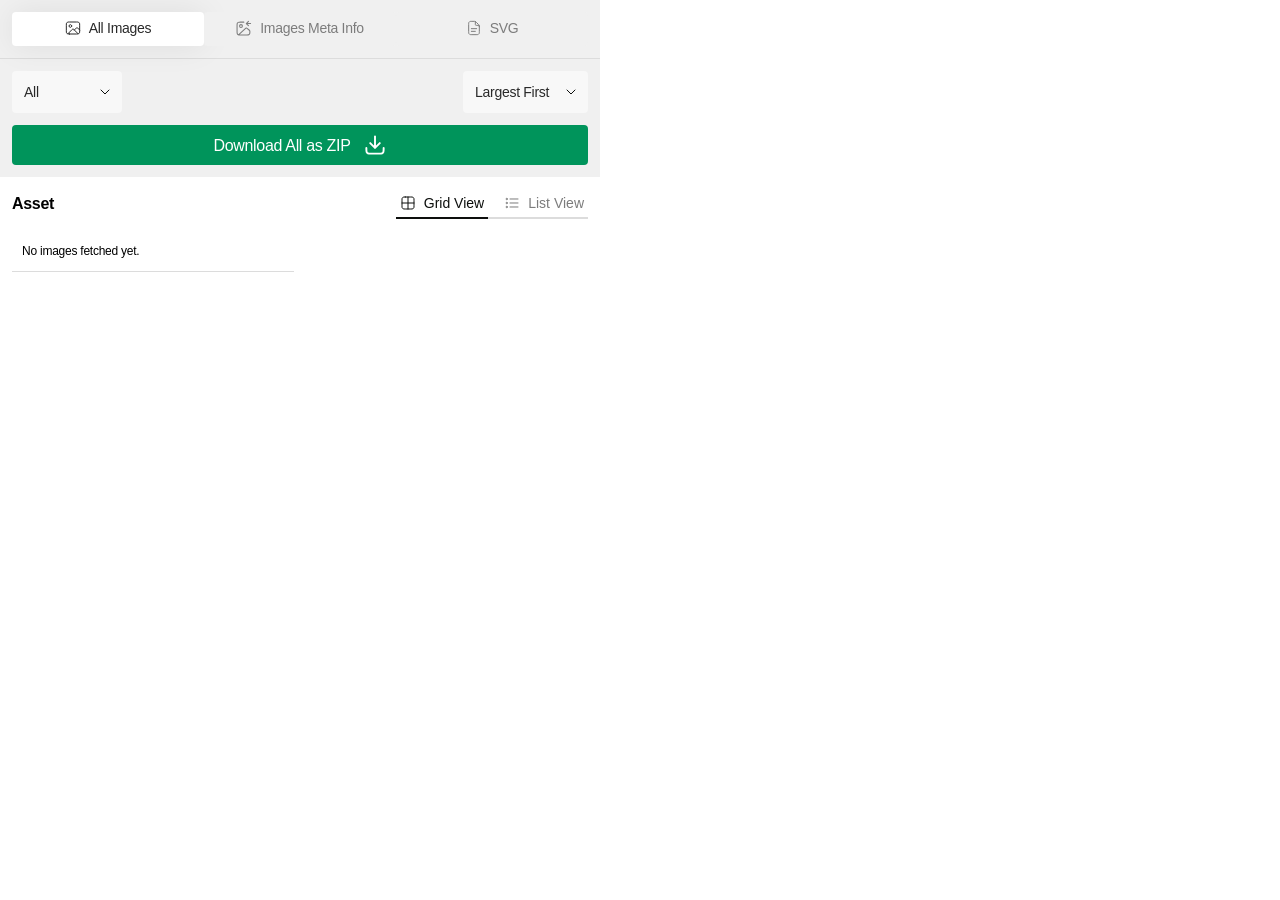
==== index.html @ 59015da3 "update design to figma" ====
<!DOCTYPE html>
<html lang="en">

<head>
    <title>Assets Manager</title>
    <link rel="stylesheet" href="./styles.css">
    <script src="./dist/jszip.js"></script>
    <script src="./dist/jszip.min.js"></script>
    <script src="./dist/dropdown.js"></script>
</head>

<body>
<div class="btn-container">
    <!-- Tab buttons -->
    <div class="tabs">
        <button id="tab-overview-btn" class="tab-btn active">
            <svg width="16" height="14" viewBox="0 0 16 14" fill="none" xmlns="http://www.w3.org/2000/svg">
                <path
                        d="M2.84798 12.8186L7.24567 8.42091C7.50968 8.1569 7.64169 8.0249 7.79391 7.97544C7.9278 7.93193 8.07203 7.93193 8.20593 7.97544C8.35815 8.0249 8.49016 8.15691 8.75417 8.42091L13.1225 12.7893M9.33325 9L11.2457 7.08758C11.5097 6.82357 11.6417 6.69156 11.7939 6.6421C11.9278 6.5986 12.072 6.5986 12.2059 6.6421C12.3581 6.69156 12.4902 6.82357 12.7542 7.08758L14.6666 9M6.66659 5C6.66659 5.73638 6.06963 6.33333 5.33325 6.33333C4.59687 6.33333 3.99992 5.73638 3.99992 5C3.99992 4.26362 4.59687 3.66667 5.33325 3.66667C6.06963 3.66667 6.66659 4.26362 6.66659 5ZM4.53325 13H11.4666C12.5867 13 13.1467 13 13.5746 12.782C13.9509 12.5903 14.2569 12.2843 14.4486 11.908C14.6666 11.4802 14.6666 10.9201 14.6666 9.8V4.2C14.6666 3.0799 14.6666 2.51984 14.4486 2.09202C14.2569 1.71569 13.9509 1.40973 13.5746 1.21799C13.1467 1 12.5867 1 11.4666 1H4.53325C3.41315 1 2.85309 1 2.42527 1.21799C2.04895 1.40973 1.74299 1.71569 1.55124 2.09202C1.33325 2.51984 1.33325 3.0799 1.33325 4.2V9.8C1.33325 10.9201 1.33325 11.4802 1.55124 11.908C1.74299 12.2843 2.04895 12.5903 2.42527 12.782C2.85309 13 3.41315 13 4.53325 13Z"
                        stroke="currentColor" stroke-linecap="round" stroke-linejoin="round" />
            </svg>
            All Images
        </button>
        <button id="tab-images-btn" class="tab-btn">
            <svg width="14" height="15" viewBox="0 0 14 15" fill="none" xmlns="http://www.w3.org/2000/svg">
                <path
                        d="M11.1667 5.33325L9.16667 3.33325M9.16667 3.33325L11.1667 1.33325M9.16667 3.33325L13.1667 3.33325M6.83333 1.99992H3.7C2.5799 1.99992 2.01984 1.99992 1.59202 2.21791C1.21569 2.40965 0.909734 2.71561 0.717987 3.09194C0.5 3.51976 0.5 4.07981 0.5 5.19992V10.7999C0.5 11.92 0.5 12.4801 0.717987 12.9079C0.909734 13.2842 1.21569 13.5902 1.59202 13.7819C2.01984 13.9999 2.57989 13.9999 3.7 13.9999H9.83333C10.4533 13.9999 10.7633 13.9999 11.0176 13.9318C11.7078 13.7468 12.2469 13.2077 12.4319 12.5176C12.5 12.2632 12.5 11.9532 12.5 11.3333M5.5 5.66659C5.5 6.40297 4.90305 6.99992 4.16667 6.99992C3.43029 6.99992 2.83333 6.40297 2.83333 5.66659C2.83333 4.93021 3.43029 4.33325 4.16667 4.33325C4.90305 4.33325 5.5 4.93021 5.5 5.66659ZM8.49336 7.94535L2.8541 13.072C2.53691 13.3603 2.37831 13.5045 2.36429 13.6294C2.35213 13.7376 2.39364 13.845 2.47546 13.9169C2.56985 13.9999 2.78419 13.9999 3.21286 13.9999H9.47065C10.4301 13.9999 10.9098 13.9999 11.2866 13.8387C11.7596 13.6364 12.1365 13.2595 12.3388 12.7865C12.5 12.4097 12.5 11.93 12.5 10.9706C12.5 10.6478 12.5 10.4863 12.4647 10.336C12.4204 10.1471 12.3353 9.97016 12.2155 9.81752C12.1202 9.69605 11.9941 9.59522 11.742 9.39356L9.87722 7.90169C9.62493 7.69986 9.49878 7.59894 9.35986 7.56333C9.23742 7.53193 9.10858 7.536 8.98836 7.57505C8.85196 7.61935 8.73242 7.72802 8.49336 7.94535Z"
                        stroke="currentColor" stroke-linecap="round" stroke-linejoin="round" />
            </svg>
            Images Meta Info
        </button>
        <button id="tab-svg-btn" class="tab-btn">
            <svg width="12" height="16" viewBox="0 0 12 16" fill="none" xmlns="http://www.w3.org/2000/svg">
                <path
                        d="M7.33341 1.51294V4.26663C7.33341 4.64 7.33341 4.82669 7.40608 4.96929C7.46999 5.09473 7.57198 5.19672 7.69742 5.26064C7.84003 5.3333 8.02671 5.3333 8.40008 5.3333H11.1538M7.33341 11.3333H3.33341M8.66675 8.66659H3.33341M11.3334 6.65874V11.4666C11.3334 12.5867 11.3334 13.1467 11.1154 13.5746C10.9237 13.9509 10.6177 14.2569 10.2414 14.4486C9.81357 14.6666 9.25352 14.6666 8.13341 14.6666H3.86675C2.74664 14.6666 2.18659 14.6666 1.75877 14.4486C1.38244 14.2569 1.07648 13.9509 0.884735 13.5746C0.666748 13.1467 0.666748 12.5867 0.666748 11.4666V4.53325C0.666748 3.41315 0.666748 2.85309 0.884735 2.42527C1.07648 2.04895 1.38244 1.74299 1.75877 1.55124C2.18659 1.33325 2.74664 1.33325 3.86675 1.33325H6.00793C6.49711 1.33325 6.7417 1.33325 6.97188 1.38851C7.17595 1.43751 7.37104 1.51831 7.54998 1.62797C7.75182 1.75166 7.92477 1.92461 8.27067 2.27051L10.3962 4.39599C10.7421 4.7419 10.915 4.91485 11.0387 5.11668C11.1484 5.29563 11.2292 5.49072 11.2782 5.69479C11.3334 5.92496 11.3334 6.16955 11.3334 6.65874Z"
                        stroke="currentColor" stroke-linecap="round" stroke-linejoin="round" />
            </svg>
            SVG
        </button>
    </div>

    <div id="overviewTab" class="tab-content active">
        <div class="controls">
            <label>
                <select class="custom-select" id="fileTypeFilter">
                    <option class="option" value="all">All</option>
                    <option value="jpg">JPG/JPEG</option>
                    <option value="png">PNG</option>
                    <option value="gif">GIF</option>
                    <option value="webp">WEBP</option>
                    <option value="svg">SVG</option>
                </select>

            </label>
            <label>
                <select class="custom-select" id="sortOrder">
                    <option value="desc">Largest First</option>
                    <option value="asc">Smallest First</option>
                </select>
            </label>
        </div>

        <div class="zip-button-wrapper">
            <button id="downloadZipBtn" class="download-zip-btn ">
                Download All as ZIP
                <img src="assets/download-01.svg" alt="Download Button" width="24" height="24" />
            </button>
        </div>
        <div class="bottom-bg-wrapper">
            <div class="view-toggle-wrapper">
                <div class="total-text">Asset <span></span></div>
                <div class="view-toggle">
                    <button id="viewGridBtn" class="view-btn active">
                        <svg width="16" height="16" viewBox="0 0 16 16" fill="none"
                             xmlns="http://www.w3.org/2000/svg">
                            <path
                                    d="M2 8H14M8 2V14M5.2 2H10.8C11.9201 2 12.4802 2 12.908 2.21799C13.2843 2.40973 13.5903 2.71569 13.782 3.09202C14 3.51984 14 4.0799 14 5.2V10.8C14 11.9201 14 12.4802 13.782 12.908C13.5903 13.2843 13.2843 13.5903 12.908 13.782C12.4802 14 11.9201 14 10.8 14H5.2C4.07989 14 3.51984 14 3.09202 13.782C2.71569 13.5903 2.40973 13.2843 2.21799 12.908C2 12.4802 2 11.9201 2 10.8V5.2C2 4.07989 2 3.51984 2.21799 3.09202C2.40973 2.71569 2.71569 2.40973 3.09202 2.21799C3.51984 2 4.0799 2 5.2 2Z"
                                    stroke="currentColor" stroke-linecap="round" stroke-linejoin="round" />
                        </svg>
                        Grid View
                    </button>
                    <button id="viewListBtn" class="view-btn">
                        <svg width="16" height="16" viewBox="0 0 16 16" fill="none"
                             xmlns="http://www.w3.org/2000/svg">
                            <path
                                    d="M14 7.99992L6 7.99992M14 3.99992L6 3.99992M14 11.9999L6 11.9999M3.33333 7.99992C3.33333 8.36811 3.03486 8.66659 2.66667 8.66659C2.29848 8.66659 2 8.36811 2 7.99992C2 7.63173 2.29848 7.33325 2.66667 7.33325C3.03486 7.33325 3.33333 7.63173 3.33333 7.99992ZM3.33333 3.99992C3.33333 4.36811 3.03486 4.66659 2.66667 4.66659C2.29848 4.66659 2 4.36811 2 3.99992C2 3.63173 2.29848 3.33325 2.66667 3.33325C3.03486 3.33325 3.33333 3.63173 3.33333 3.99992ZM3.33333 11.9999C3.33333 12.3681 3.03486 12.6666 2.66667 12.6666C2.29848 12.6666 2 12.3681 2 11.9999C2 11.6317 2.29848 11.3333 2.66667 11.3333C3.03486 11.3333 3.33333 11.6317 3.33333 11.9999Z"
                                    stroke="currentColor" stroke-linecap="round" stroke-linejoin="round" />
                        </svg>
                        List View
                    </button>
                </div>
            </div>
            <div class="table-container">
                <table id="imagesTable">
                    <tbody id="imagesTableBody">
                    <tr>
                        <td colspan="5" style="text-align:center; padding:10px;">
                            No images fetched yet.
                        </td>
                    </tr>
                    </tbody>
                </table>
            </div>
        </div>
    </div>
</div>

<template id="image-row-template">
    <tr>
        <td class="preview-cell">
            <div class="img-preview">
                <img />
                <div class="overlay"></div>
            </div>
        </td>
        <td class="alt-cell"></td>
        <td class="title-cell"></td>
        <td class="size-cell"></td>
        <td class="download-cell">
            <button class="download-btn">Download</button>
        </td>
    </tr>
</template>

<div class="content-container">
    <!-- Images tab content -->
    <div id="imagesTab" class="tab-content">
        <h1>Images</h1>
        <table id="imagesTable-2">
            <thead>
            <tr>
                <th>Preview</th>
                <th>Alt attribute</th>
                <th>Title attribute</th>
                <th>Size</th>
            </tr>
            </thead>
            <tbody id="imagesTableBody-2">
            <!-- rows will be dynamically inserted here -->
            </tbody>
        </table>

    </div>

    <!--SVG tab-->
    <!-- popup.html -->
    <div id="svgTab" class="tab-content">
        <h1>Inline SVGs</h1>
        <div id="svgGrid">Loading SVGs…</div>
    </div>

</div>
<!-- Popup content -->
<!-- <div class="popup cc-complete">
    <img src="assets/check-circle.svg" alt="Check Circle Icon">
    Download Completed
</div>
<div class="popup cc-copy">
    <img src="assets/copy-01.svg" alt="Check Circle Icon">
    Copied
</div> -->

<script src="popup.js"></script>
</body>

</html>
---- styles.css ----
@font-face {
    font-family: "Urbanist";
    src: url("fonts/Urbanist-Regular.ttf") format("truetype");
    font-weight: 400;
    font-style: normal;
    font-display: swap;
}
@font-face {
    font-family: "Urbanist";
    src: url("fonts/Urbanist-Medium.ttf") format("truetype");
    font-weight: 500;
    font-style: normal;
    font-display: swap;
}
@font-face {
    font-family: "Urbanist";
    src: url("fonts/Urbanist-Bold.ttf") format("truetype");
    font-weight: 700;
    font-style: normal;
    font-display: swap;
}

html,
body {
    font-family: "Urbanist", Arial, sans-serif;
    width: 600px;
    height: 600px;
    margin: 0;
    padding: 0;
    letter-spacing: -0.02em;
}
button {
    font-family: inherit;
}
.btn-container {
    background: hsl(0, 0%, 94%);
    display: flex;
    flex-direction: column;
    gap: 12px;
}
pre {
    white-space: pre-wrap;
    word-wrap: break-word;
}
#imagesTable {
    width: 100%;
}
.img-item {
    position: relative;
    padding: 8px;
    background: hsl(0, 0%, 94%);
    border-radius: 8px;
    overflow: hidden;
    box-shadow: 0 1px 4px rgba(0, 0, 0, 0.08);
    text-align: center;
    padding-bottom: 18px;
}

.img-item img {
    width: 100%;
    height: 150px;
    border-radius: 4px;
    object-fit: contain;
    display: block;
}

.img-label {
    font-size: 14px;
    font-weight: 500;
    color: #292929;
    letter-spacing: -0.28px;
    text-align: start;
    z-index: 2;
    white-space: pre-line;
    display: -webkit-box;
    -webkit-line-clamp: 1;
    line-clamp: 1;
    -webkit-box-orient: vertical;
    overflow: hidden;
    max-width: 200px;
}

.download-btn {
    color: white;
    font-size: 12px;
    cursor: pointer;
    z-index: 3;
    transition: background-color 0.2s;
    padding: 4px;
    border: 1px solid #dcdcdc;
    border-radius: 4px;
    display: flex;
}
.download-btn:hover {
    background-color: #dcdcdc;
}
.download-btn .icon-wrap {
    display: contents;
}
.download-btn .icon-wrap svg {
    width: 16px;
    height: 16px;
}
.img-content {
    display: flex;
    align-items: center;
    gap: 20px;
    justify-content: space-between;
    margin-top: 12px;
}

.copy-btn {
    bottom: 6px;
    left: 50%;
    background: #4caf50;
    color: white;
    border: none;
    border-radius: 5px;
    font-size: 12px;
    cursor: pointer;
    z-index: 3;
    transition: background-color 0.2s;
}

/* Tab bar */
.tabs {
    display: flex;
    border-bottom: 1px solid #dcdcdc;
    padding: 12px;
}

.tab-btn {
    flex: 1;
    padding: 8px;
    background: hsl(0, 0%, 94%);
    border: none;
    border-bottom: 2px solid transparent;
    cursor: pointer;
    font-size: 14px;
    line-height: 13px;
    font-weight: 500;
    letter-spacing: -0.02em;
    color: #7c7c7c;
    display: flex;
    align-items: center;
    justify-content: center;
    gap: 8px;
    border-radius: 4px;
    transition: background-color 0.3s ease, color 0.3s ease;
}

.tab-btn svg {
    width: 16px;
    height: 16px;
}

.tab-btn.active {
    background: hsl(0, 0%, 100%);
    box-shadow: 0 0 32px 0 rgba(13, 15, 13, 0.08);
    color: #292929;
}

/* Tab content */
.tab-content {
    display: none;
}

.tab-content.active {
    display: flex;
    flex-direction: column;
    gap: 12px;
}

/* custom drop down */
* {
    box-sizing: border-box;
}

select {
    padding: 8px 12px;
}

select option {
    padding: 8px 12px;
    cursor: pointer;
    border-radius: 6px;
    margin: 4px 0;
    font-size: 14px;
    font-style: normal;
    font-weight: 400;
    line-height: 24px;
    letter-spacing: -0.28px;
    background-color: #f8f8f8;
}

.custom-select {
    border: 1px solid #ddd;
    border-radius: 8px;
    display: inline-block;
}
.zip-button-wrapper {
    padding: 0px 12px;
}
.download-zip-btn {
    width: 100%;
    background: hsla(157, 100%, 29%, 1);
    border: none;
    border-radius: 4px;
    color: white;
    padding: 8px 16px;
    font-size: 16px;
    font-weight: 500;
    line-height: 23px; /* 175% */
    letter-spacing: -0.02em;
    display: flex;
    align-items: center;
    justify-content: center;
    gap: 12px;
    cursor: pointer;
}

.download-zip-btn img {
    width: 24px;
    height: 24px;
}

.controls {
    display: flex;
    justify-content: space-between;
    padding: 0px 12px;
}

/* ----- Toggle button styling ----- */
.view-toggle-wrapper {
    margin: 12px 0px;
    display: flex;
    align-items: center;
    justify-content: space-between;
    gap: 32px;
}
.view-toggle {
    display: inline-flex;
    overflow: hidden;
}

.view-toggle .view-btn {
    padding: 4px;
    border: none;
    cursor: pointer;
    font-size: 14px;
    font-weight: 500;
    display: flex;
    align-items: center;
    justify-content: center;
    gap: 8px;
    border-bottom: 2px solid #dcdcdc;
    color: #7c7c7c;
    line-height: 20px;
    background: transparent;
}
.view-toggle .view-btn.active {
    border-bottom: 2px solid #0d0f0d;
    color: #0d0f0d;
}
.view-btn + .view-btn {
    padding-left: 16px;
}

/* ----- Container modes ----- */
#imagesTableBody.view-grid {
    display: grid;
    grid-template-columns: repeat(auto-fill, minmax(200px, 1fr));
    gap: 12px;
}

#imagesTableBody.view-grid .content-container {
    display: flex;
    flex-direction: column;
    align-items: flex-start;
    gap: 4px;
}

#imagesTableBody.view-list {
    display: flex;
    flex-direction: column;
    justify-content: space-between;
}

/* ----- List item layout ----- */
#imagesTableBody.view-list .img-item {
    display: flex;
    align-items: center;
    gap: 40px;
    padding: 8px;
    box-shadow: none;
    border-bottom: 1px solid #dcdcdc;
    border-radius: 0;
    padding-bottom: 12px;
    padding-top: 12px;
    background: transparent;
}

#imagesTableBody.view-list .content-container {
    display: flex;
    align-items: center;
    width: 100%;
}
#imagesTableBody.view-list .content-container .img-label {
    width: 100%;
    max-width: 230px;
}
#imagesTableBody.view-list .img-item img {
    width: 80px;
    height: 60px;
    object-fit: contain;
    border-radius: 4px;
}
/* make the label+buttons sit at the right */
#imagesTableBody.view-list .img-content {
    flex: 1;
    display: flex;
    align-items: center;
    justify-content: space-between;
    margin-top: 0;
}
/* grid wrapper */
#svgGrid {
    display: grid;
    grid-template-columns: 1fr 1fr 1fr;
    gap: 12px;
    margin-top: 12px;
}

/* each SVG card */
.svg-preview svg {
    width: 40px;
    height: 40px;
}
.svg-item {
    background: hsla(0, 0%, 94%, 1);
    border-radius: 4px;
    padding: 6px;
    text-align: center;
}

/* the SVG itself */
.svg-item .svg-preview {
    text-align: center;
    height: 150px;
    padding: 55px 66px;
    background: hsla(0, 0%, 100%, 1);
    margin-bottom: 6px;
}

/* buttons under each SVG */
.svg-btn-container {
    display: flex;
    justify-content: space-between;
}

.svg-item button {
    font-size: 16px;
    font-style: normal;
    font-weight: 500;
    letter-spacing: -0.32px;
    border: 1px solid hsl(0, 0%, 94%);
    border-radius: 4px;
    cursor: pointer;
    padding: 4px 8px;
}

#imagesTab {
    padding: 12px 12px 0px 12px;
    margin: 12px;
    border-top-left-radius: 4px;
    border-top-right-radius: 4px;
    background: #efefef;
}

h1 {
    font-size: 16px;
    font-style: normal;
    font-weight: 700;
    line-height: 28px; /* 175% */
    letter-spacing: -0.32px;
    margin: 0;
}
table {
    width: 100%;
    border-collapse: collapse;
}
th {
    padding: 6px;
    font-size: 14px;
    font-style: normal;
    font-weight: 400;
    line-height: 20px;
    letter-spacing: -0.24px;
}
thead {
    background: hsla(0, 0%, 86%, 1);
    text-align: left;
}

tr {
    font-size: 12px;
    font-style: normal;
    font-weight: 400;
    line-height: 20px;
    letter-spacing: -0.24px;
    border-bottom: 1px solid #dcdcdc;
}
td {
    padding-bottom: 12px;
    padding-top: 12px;
    min-width: 100px;
}
td img {
    border-radius: 4px;
    overflow: hidden;
}
/* Rounded corners */
table th:first-child {
    border-top-left-radius: 8px;
    padding-left: 12px;
}

table th:last-child {
    border-top-right-radius: 8px;
}
.danger {
    color: red;
}
#svgTab {
    padding: 12px;
}

/* custom select style  */
.custom-select {
    position: relative;
    border-radius: 4px;
    border: none;
    padding-top: 9px;
    padding-bottom: 9px;
    padding-left: 12px;
    padding-right: 32px;
    background: #f8f8f8;
    font-size: 14px;
    line-height: 24px;
    letter-spacing: -0.02em;
    color: #292929;
    appearance: none;
    background-image: url(assets/chevron.svg);
    background-repeat: no-repeat;
    background-position: right 12px center;
    box-sizing: content-box;
}
.custom-select:is(:focus, :focus-visible) {
    border: none;
    outline: none;
}

.total-text {
    font-size: 16px;
    font-weight: 700;
}

.total-text span {
    font-size: 14px;
    font-weight: 500;
}

.bottom-bg-wrapper {
    background: white;
    padding: 0px 12px;
}

/* popup styling */
.popup {
    display: flex;
    align-items: center;
    justify-content: center;
    gap: 12px;
    padding: 16px 24px;
    font-size: 18px;
    font-weight: 500;
    background: transparent;
    border: 1px solid transparent;
    border-radius: 4px;
    border-left: 4px solid;
    position: absolute;
    top: 12px;
    right: 12px;
}

.popup.cc-complete {
    border-color: #00965c;
    background-color: #edfff7;
}
.popup.cc-copy {
    border-color: #5fad03;
    background-color: #f7ffe5;
}
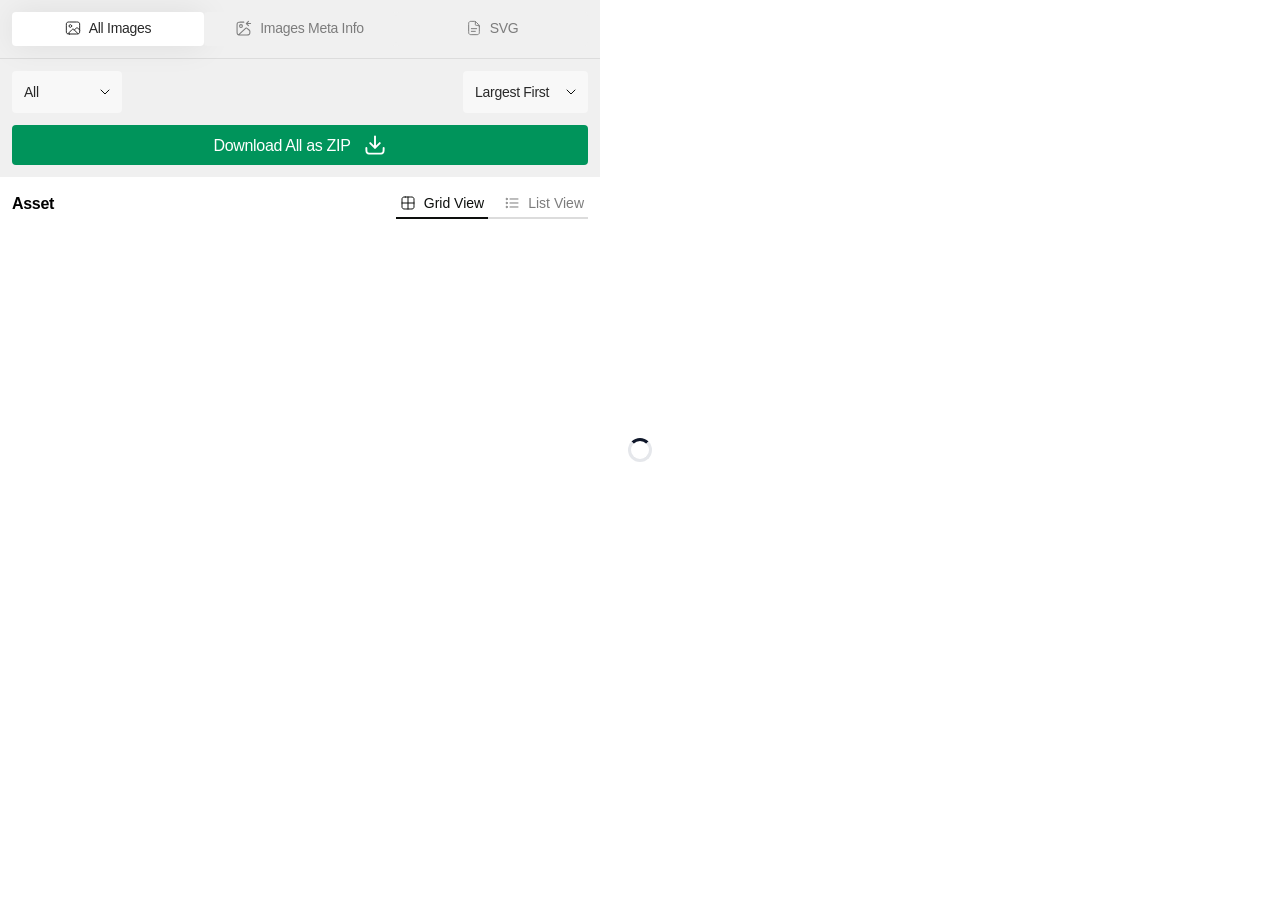
==== commit b9a2bc14: "loader added" ====
--- a/index.html
+++ b/index.html
@@ -159,6 +159,11 @@
     <img src="assets/copy-01.svg" alt="Check Circle Icon">
     Copied
 </div> -->
+<!-- Centered loader overlay -->
+<div id="loader" class="loader-overlay" aria-hidden="true">
+    <div class="spinner"></div>
+</div>
+
 
 <script src="popup.js"></script>
 </body>
--- a/styles.css
+++ b/styles.css
@@ -501,3 +501,27 @@
     border-color: #5fad03;
     background-color: #f7ffe5;
 }
+/* Centered overlay loader (no text) */
+.loader-overlay {
+    position: fixed;
+    inset: 0;                   /* top:0; right:0; bottom:0; left:0 */
+    display: none;              /* hidden by default */
+    align-items: center;        /* center vertically */
+    justify-content: center;    /* center horizontally */
+    z-index: 9999;
+    background: transparent;    /* keeps your UI visible under it */
+    pointer-events: none;       /* clicks pass through */
+}
+
+.loader-overlay.show { display: flex; }
+
+.spinner {
+    width: 24px;
+    height: 24px;
+    border: 3px solid #e5e7eb;  /* light gray */
+    border-top-color: #0f172a;  /* dark accent */
+    border-radius: 50%;
+    animation: spin .9s linear infinite;
+}
+
+@keyframes spin { to { transform: rotate(360deg); } }
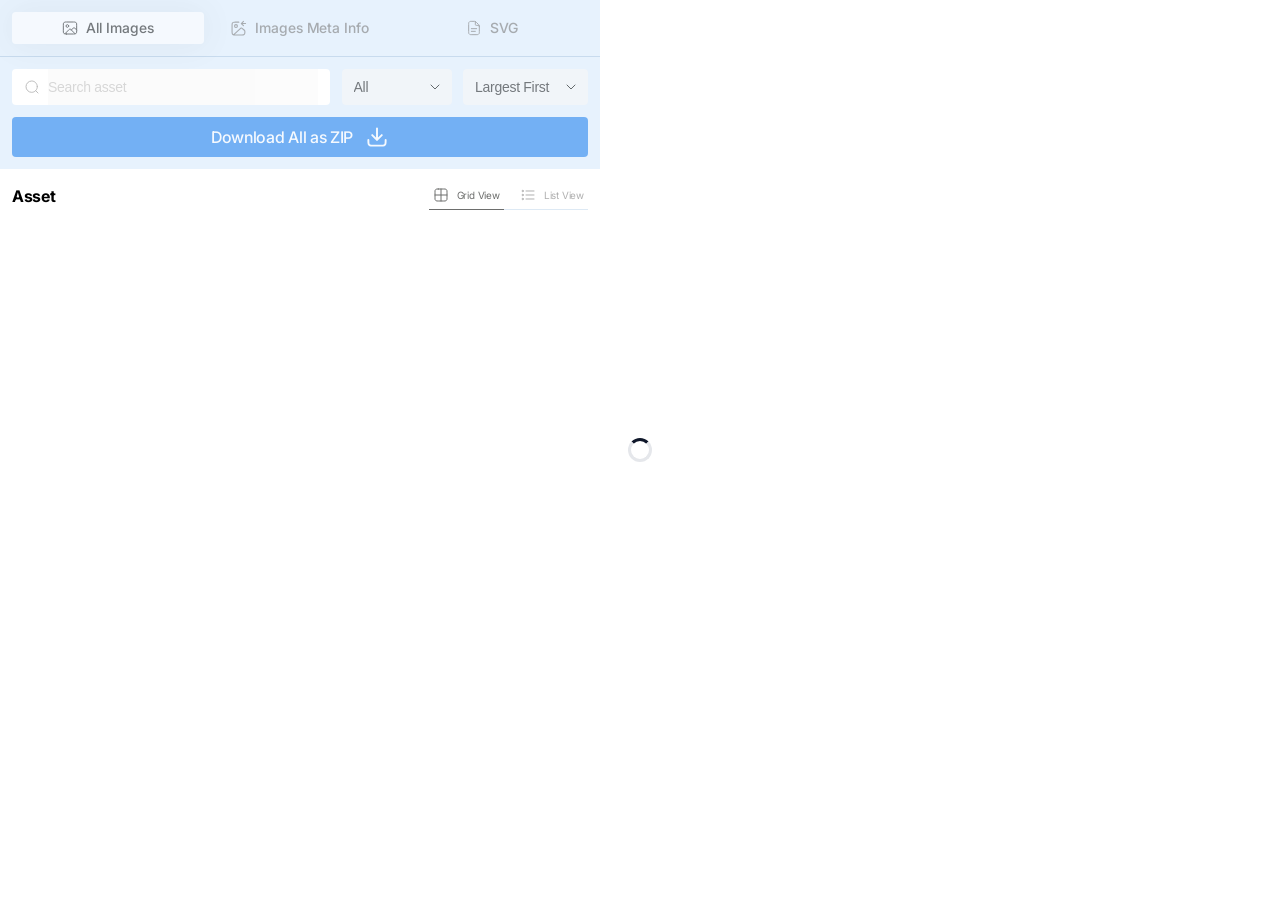
==== commit 06d12020: "feat: background images extract and design update" ====
--- a/index.html
+++ b/index.html
@@ -1,157 +1,223 @@
 <!DOCTYPE html>
 <html lang="en">
-
-<head>
+  <head>
     <title>Assets Manager</title>
-    <link rel="stylesheet" href="./styles.css">
+    <link rel="stylesheet" href="./styles.css" />
     <script src="./dist/jszip.js"></script>
     <script src="./dist/jszip.min.js"></script>
     <script src="./dist/dropdown.js"></script>
-</head>
-
-<body>
-<div class="btn-container">
-    <!-- Tab buttons -->
-    <div class="tabs">
+  </head>
+
+  <body>
+    <div class="btn-container">
+      <!-- Tab buttons -->
+      <div class="tabs">
         <button id="tab-overview-btn" class="tab-btn active">
-            <svg width="16" height="14" viewBox="0 0 16 14" fill="none" xmlns="http://www.w3.org/2000/svg">
-                <path
-                        d="M2.84798 12.8186L7.24567 8.42091C7.50968 8.1569 7.64169 8.0249 7.79391 7.97544C7.9278 7.93193 8.07203 7.93193 8.20593 7.97544C8.35815 8.0249 8.49016 8.15691 8.75417 8.42091L13.1225 12.7893M9.33325 9L11.2457 7.08758C11.5097 6.82357 11.6417 6.69156 11.7939 6.6421C11.9278 6.5986 12.072 6.5986 12.2059 6.6421C12.3581 6.69156 12.4902 6.82357 12.7542 7.08758L14.6666 9M6.66659 5C6.66659 5.73638 6.06963 6.33333 5.33325 6.33333C4.59687 6.33333 3.99992 5.73638 3.99992 5C3.99992 4.26362 4.59687 3.66667 5.33325 3.66667C6.06963 3.66667 6.66659 4.26362 6.66659 5ZM4.53325 13H11.4666C12.5867 13 13.1467 13 13.5746 12.782C13.9509 12.5903 14.2569 12.2843 14.4486 11.908C14.6666 11.4802 14.6666 10.9201 14.6666 9.8V4.2C14.6666 3.0799 14.6666 2.51984 14.4486 2.09202C14.2569 1.71569 13.9509 1.40973 13.5746 1.21799C13.1467 1 12.5867 1 11.4666 1H4.53325C3.41315 1 2.85309 1 2.42527 1.21799C2.04895 1.40973 1.74299 1.71569 1.55124 2.09202C1.33325 2.51984 1.33325 3.0799 1.33325 4.2V9.8C1.33325 10.9201 1.33325 11.4802 1.55124 11.908C1.74299 12.2843 2.04895 12.5903 2.42527 12.782C2.85309 13 3.41315 13 4.53325 13Z"
-                        stroke="currentColor" stroke-linecap="round" stroke-linejoin="round" />
-            </svg>
-            All Images
+          <svg
+            width="16"
+            height="14"
+            viewBox="0 0 16 14"
+            fill="none"
+            xmlns="http://www.w3.org/2000/svg"
+          >
+            <path
+              d="M2.84798 12.8186L7.24567 8.42091C7.50968 8.1569 7.64169 8.0249 7.79391 7.97544C7.9278 7.93193 8.07203 7.93193 8.20593 7.97544C8.35815 8.0249 8.49016 8.15691 8.75417 8.42091L13.1225 12.7893M9.33325 9L11.2457 7.08758C11.5097 6.82357 11.6417 6.69156 11.7939 6.6421C11.9278 6.5986 12.072 6.5986 12.2059 6.6421C12.3581 6.69156 12.4902 6.82357 12.7542 7.08758L14.6666 9M6.66659 5C6.66659 5.73638 6.06963 6.33333 5.33325 6.33333C4.59687 6.33333 3.99992 5.73638 3.99992 5C3.99992 4.26362 4.59687 3.66667 5.33325 3.66667C6.06963 3.66667 6.66659 4.26362 6.66659 5ZM4.53325 13H11.4666C12.5867 13 13.1467 13 13.5746 12.782C13.9509 12.5903 14.2569 12.2843 14.4486 11.908C14.6666 11.4802 14.6666 10.9201 14.6666 9.8V4.2C14.6666 3.0799 14.6666 2.51984 14.4486 2.09202C14.2569 1.71569 13.9509 1.40973 13.5746 1.21799C13.1467 1 12.5867 1 11.4666 1H4.53325C3.41315 1 2.85309 1 2.42527 1.21799C2.04895 1.40973 1.74299 1.71569 1.55124 2.09202C1.33325 2.51984 1.33325 3.0799 1.33325 4.2V9.8C1.33325 10.9201 1.33325 11.4802 1.55124 11.908C1.74299 12.2843 2.04895 12.5903 2.42527 12.782C2.85309 13 3.41315 13 4.53325 13Z"
+              stroke="currentColor"
+              stroke-linecap="round"
+              stroke-linejoin="round"
+            />
+          </svg>
+          All Images
         </button>
         <button id="tab-images-btn" class="tab-btn">
-            <svg width="14" height="15" viewBox="0 0 14 15" fill="none" xmlns="http://www.w3.org/2000/svg">
-                <path
-                        d="M11.1667 5.33325L9.16667 3.33325M9.16667 3.33325L11.1667 1.33325M9.16667 3.33325L13.1667 3.33325M6.83333 1.99992H3.7C2.5799 1.99992 2.01984 1.99992 1.59202 2.21791C1.21569 2.40965 0.909734 2.71561 0.717987 3.09194C0.5 3.51976 0.5 4.07981 0.5 5.19992V10.7999C0.5 11.92 0.5 12.4801 0.717987 12.9079C0.909734 13.2842 1.21569 13.5902 1.59202 13.7819C2.01984 13.9999 2.57989 13.9999 3.7 13.9999H9.83333C10.4533 13.9999 10.7633 13.9999 11.0176 13.9318C11.7078 13.7468 12.2469 13.2077 12.4319 12.5176C12.5 12.2632 12.5 11.9532 12.5 11.3333M5.5 5.66659C5.5 6.40297 4.90305 6.99992 4.16667 6.99992C3.43029 6.99992 2.83333 6.40297 2.83333 5.66659C2.83333 4.93021 3.43029 4.33325 4.16667 4.33325C4.90305 4.33325 5.5 4.93021 5.5 5.66659ZM8.49336 7.94535L2.8541 13.072C2.53691 13.3603 2.37831 13.5045 2.36429 13.6294C2.35213 13.7376 2.39364 13.845 2.47546 13.9169C2.56985 13.9999 2.78419 13.9999 3.21286 13.9999H9.47065C10.4301 13.9999 10.9098 13.9999 11.2866 13.8387C11.7596 13.6364 12.1365 13.2595 12.3388 12.7865C12.5 12.4097 12.5 11.93 12.5 10.9706C12.5 10.6478 12.5 10.4863 12.4647 10.336C12.4204 10.1471 12.3353 9.97016 12.2155 9.81752C12.1202 9.69605 11.9941 9.59522 11.742 9.39356L9.87722 7.90169C9.62493 7.69986 9.49878 7.59894 9.35986 7.56333C9.23742 7.53193 9.10858 7.536 8.98836 7.57505C8.85196 7.61935 8.73242 7.72802 8.49336 7.94535Z"
-                        stroke="currentColor" stroke-linecap="round" stroke-linejoin="round" />
-            </svg>
-            Images Meta Info
+          <svg
+            width="14"
+            height="15"
+            viewBox="0 0 14 15"
+            fill="none"
+            xmlns="http://www.w3.org/2000/svg"
+          >
+            <path
+              d="M11.1667 5.33325L9.16667 3.33325M9.16667 3.33325L11.1667 1.33325M9.16667 3.33325L13.1667 3.33325M6.83333 1.99992H3.7C2.5799 1.99992 2.01984 1.99992 1.59202 2.21791C1.21569 2.40965 0.909734 2.71561 0.717987 3.09194C0.5 3.51976 0.5 4.07981 0.5 5.19992V10.7999C0.5 11.92 0.5 12.4801 0.717987 12.9079C0.909734 13.2842 1.21569 13.5902 1.59202 13.7819C2.01984 13.9999 2.57989 13.9999 3.7 13.9999H9.83333C10.4533 13.9999 10.7633 13.9999 11.0176 13.9318C11.7078 13.7468 12.2469 13.2077 12.4319 12.5176C12.5 12.2632 12.5 11.9532 12.5 11.3333M5.5 5.66659C5.5 6.40297 4.90305 6.99992 4.16667 6.99992C3.43029 6.99992 2.83333 6.40297 2.83333 5.66659C2.83333 4.93021 3.43029 4.33325 4.16667 4.33325C4.90305 4.33325 5.5 4.93021 5.5 5.66659ZM8.49336 7.94535L2.8541 13.072C2.53691 13.3603 2.37831 13.5045 2.36429 13.6294C2.35213 13.7376 2.39364 13.845 2.47546 13.9169C2.56985 13.9999 2.78419 13.9999 3.21286 13.9999H9.47065C10.4301 13.9999 10.9098 13.9999 11.2866 13.8387C11.7596 13.6364 12.1365 13.2595 12.3388 12.7865C12.5 12.4097 12.5 11.93 12.5 10.9706C12.5 10.6478 12.5 10.4863 12.4647 10.336C12.4204 10.1471 12.3353 9.97016 12.2155 9.81752C12.1202 9.69605 11.9941 9.59522 11.742 9.39356L9.87722 7.90169C9.62493 7.69986 9.49878 7.59894 9.35986 7.56333C9.23742 7.53193 9.10858 7.536 8.98836 7.57505C8.85196 7.61935 8.73242 7.72802 8.49336 7.94535Z"
+              stroke="currentColor"
+              stroke-linecap="round"
+              stroke-linejoin="round"
+            />
+          </svg>
+          Images Meta Info
         </button>
         <button id="tab-svg-btn" class="tab-btn">
-            <svg width="12" height="16" viewBox="0 0 12 16" fill="none" xmlns="http://www.w3.org/2000/svg">
+          <svg
+            width="12"
+            height="16"
+            viewBox="0 0 12 16"
+            fill="none"
+            xmlns="http://www.w3.org/2000/svg"
+          >
+            <path
+              d="M7.33341 1.51294V4.26663C7.33341 4.64 7.33341 4.82669 7.40608 4.96929C7.46999 5.09473 7.57198 5.19672 7.69742 5.26064C7.84003 5.3333 8.02671 5.3333 8.40008 5.3333H11.1538M7.33341 11.3333H3.33341M8.66675 8.66659H3.33341M11.3334 6.65874V11.4666C11.3334 12.5867 11.3334 13.1467 11.1154 13.5746C10.9237 13.9509 10.6177 14.2569 10.2414 14.4486C9.81357 14.6666 9.25352 14.6666 8.13341 14.6666H3.86675C2.74664 14.6666 2.18659 14.6666 1.75877 14.4486C1.38244 14.2569 1.07648 13.9509 0.884735 13.5746C0.666748 13.1467 0.666748 12.5867 0.666748 11.4666V4.53325C0.666748 3.41315 0.666748 2.85309 0.884735 2.42527C1.07648 2.04895 1.38244 1.74299 1.75877 1.55124C2.18659 1.33325 2.74664 1.33325 3.86675 1.33325H6.00793C6.49711 1.33325 6.7417 1.33325 6.97188 1.38851C7.17595 1.43751 7.37104 1.51831 7.54998 1.62797C7.75182 1.75166 7.92477 1.92461 8.27067 2.27051L10.3962 4.39599C10.7421 4.7419 10.915 4.91485 11.0387 5.11668C11.1484 5.29563 11.2292 5.49072 11.2782 5.69479C11.3334 5.92496 11.3334 6.16955 11.3334 6.65874Z"
+              stroke="currentColor"
+              stroke-linecap="round"
+              stroke-linejoin="round"
+            />
+          </svg>
+          SVG
+        </button>
+      </div>
+
+      <div id="overviewTab" class="tab-content active">
+        <div class="controls">
+          <div class="search-container">
+            <span class="search-icon"
+              ><svg
+                xmlns="http://www.w3.org/2000/svg"
+                width="16"
+                height="16"
+                viewBox="0 0 16 16"
+                fill="none"
+              >
                 <path
-                        d="M7.33341 1.51294V4.26663C7.33341 4.64 7.33341 4.82669 7.40608 4.96929C7.46999 5.09473 7.57198 5.19672 7.69742 5.26064C7.84003 5.3333 8.02671 5.3333 8.40008 5.3333H11.1538M7.33341 11.3333H3.33341M8.66675 8.66659H3.33341M11.3334 6.65874V11.4666C11.3334 12.5867 11.3334 13.1467 11.1154 13.5746C10.9237 13.9509 10.6177 14.2569 10.2414 14.4486C9.81357 14.6666 9.25352 14.6666 8.13341 14.6666H3.86675C2.74664 14.6666 2.18659 14.6666 1.75877 14.4486C1.38244 14.2569 1.07648 13.9509 0.884735 13.5746C0.666748 13.1467 0.666748 12.5867 0.666748 11.4666V4.53325C0.666748 3.41315 0.666748 2.85309 0.884735 2.42527C1.07648 2.04895 1.38244 1.74299 1.75877 1.55124C2.18659 1.33325 2.74664 1.33325 3.86675 1.33325H6.00793C6.49711 1.33325 6.7417 1.33325 6.97188 1.38851C7.17595 1.43751 7.37104 1.51831 7.54998 1.62797C7.75182 1.75166 7.92477 1.92461 8.27067 2.27051L10.3962 4.39599C10.7421 4.7419 10.915 4.91485 11.0387 5.11668C11.1484 5.29563 11.2292 5.49072 11.2782 5.69479C11.3334 5.92496 11.3334 6.16955 11.3334 6.65874Z"
-                        stroke="currentColor" stroke-linecap="round" stroke-linejoin="round" />
-            </svg>
-            SVG
-        </button>
-    </div>
-
-    <div id="overviewTab" class="tab-content active">
-        <div class="controls">
-            <label>
-                <select class="custom-select" id="fileTypeFilter">
-                    <option class="option" value="all">All</option>
-                    <option value="jpg">JPG/JPEG</option>
-                    <option value="png">PNG</option>
-                    <option value="gif">GIF</option>
-                    <option value="webp">WEBP</option>
-                    <option value="svg">SVG</option>
-                </select>
-
-            </label>
-            <label>
-                <select class="custom-select" id="sortOrder">
-                    <option value="desc">Largest First</option>
-                    <option value="asc">Smallest First</option>
-                </select>
-            </label>
+                  d="M14 14L11.6667 11.6667M13.3333 7.66667C13.3333 10.7963 10.7963 13.3333 7.66667 13.3333C4.53705 13.3333 2 10.7963 2 7.66667C2 4.53705 4.53705 2 7.66667 2C10.7963 2 13.3333 4.53705 13.3333 7.66667Z"
+                  stroke="#BDBDBD"
+                  stroke-linecap="round"
+                  stroke-linejoin="round"
+                /></svg
+            ></span>
+            <input
+              type="search"
+              class="search-input"
+              placeholder="Search asset"
+            />
+          </div>
+          <label>
+            <select class="custom-select" id="fileTypeFilter">
+              <option class="option" value="all">All</option>
+              <option value="jpg">JPG/JPEG</option>
+              <option value="png">PNG</option>
+              <option value="gif">GIF</option>
+              <option value="webp">WEBP</option>
+              <option value="svg">SVG</option>
+            </select>
+          </label>
+          <label>
+            <select class="custom-select" id="sortOrder">
+              <option value="desc">Largest First</option>
+              <option value="asc">Smallest First</option>
+            </select>
+          </label>
         </div>
 
         <div class="zip-button-wrapper">
-            <button id="downloadZipBtn" class="download-zip-btn ">
-                Download All as ZIP
-                <img src="assets/download-01.svg" alt="Download Button" width="24" height="24" />
-            </button>
+          <button id="downloadZipBtn" class="download-zip-btn">
+            Download All as ZIP
+            <img
+              src="assets/download-01.svg"
+              alt="Download Button"
+              width="24"
+              height="24"
+            />
+          </button>
         </div>
         <div class="bottom-bg-wrapper">
-            <div class="view-toggle-wrapper">
-                <div class="total-text">Asset <span></span></div>
-                <div class="view-toggle">
-                    <button id="viewGridBtn" class="view-btn active">
-                        <svg width="16" height="16" viewBox="0 0 16 16" fill="none"
-                             xmlns="http://www.w3.org/2000/svg">
-                            <path
-                                    d="M2 8H14M8 2V14M5.2 2H10.8C11.9201 2 12.4802 2 12.908 2.21799C13.2843 2.40973 13.5903 2.71569 13.782 3.09202C14 3.51984 14 4.0799 14 5.2V10.8C14 11.9201 14 12.4802 13.782 12.908C13.5903 13.2843 13.2843 13.5903 12.908 13.782C12.4802 14 11.9201 14 10.8 14H5.2C4.07989 14 3.51984 14 3.09202 13.782C2.71569 13.5903 2.40973 13.2843 2.21799 12.908C2 12.4802 2 11.9201 2 10.8V5.2C2 4.07989 2 3.51984 2.21799 3.09202C2.40973 2.71569 2.71569 2.40973 3.09202 2.21799C3.51984 2 4.0799 2 5.2 2Z"
-                                    stroke="currentColor" stroke-linecap="round" stroke-linejoin="round" />
-                        </svg>
-                        Grid View
-                    </button>
-                    <button id="viewListBtn" class="view-btn">
-                        <svg width="16" height="16" viewBox="0 0 16 16" fill="none"
-                             xmlns="http://www.w3.org/2000/svg">
-                            <path
-                                    d="M14 7.99992L6 7.99992M14 3.99992L6 3.99992M14 11.9999L6 11.9999M3.33333 7.99992C3.33333 8.36811 3.03486 8.66659 2.66667 8.66659C2.29848 8.66659 2 8.36811 2 7.99992C2 7.63173 2.29848 7.33325 2.66667 7.33325C3.03486 7.33325 3.33333 7.63173 3.33333 7.99992ZM3.33333 3.99992C3.33333 4.36811 3.03486 4.66659 2.66667 4.66659C2.29848 4.66659 2 4.36811 2 3.99992C2 3.63173 2.29848 3.33325 2.66667 3.33325C3.03486 3.33325 3.33333 3.63173 3.33333 3.99992ZM3.33333 11.9999C3.33333 12.3681 3.03486 12.6666 2.66667 12.6666C2.29848 12.6666 2 12.3681 2 11.9999C2 11.6317 2.29848 11.3333 2.66667 11.3333C3.03486 11.3333 3.33333 11.6317 3.33333 11.9999Z"
-                                    stroke="currentColor" stroke-linecap="round" stroke-linejoin="round" />
-                        </svg>
-                        List View
-                    </button>
-                </div>
+          <div class="view-toggle-wrapper">
+            <div class="total-text">Asset <span></span></div>
+            <div class="view-toggle">
+              <button id="viewGridBtn" class="view-btn active">
+                <svg
+                  width="16"
+                  height="16"
+                  viewBox="0 0 16 16"
+                  fill="none"
+                  xmlns="http://www.w3.org/2000/svg"
+                >
+                  <path
+                    d="M2 8H14M8 2V14M5.2 2H10.8C11.9201 2 12.4802 2 12.908 2.21799C13.2843 2.40973 13.5903 2.71569 13.782 3.09202C14 3.51984 14 4.0799 14 5.2V10.8C14 11.9201 14 12.4802 13.782 12.908C13.5903 13.2843 13.2843 13.5903 12.908 13.782C12.4802 14 11.9201 14 10.8 14H5.2C4.07989 14 3.51984 14 3.09202 13.782C2.71569 13.5903 2.40973 13.2843 2.21799 12.908C2 12.4802 2 11.9201 2 10.8V5.2C2 4.07989 2 3.51984 2.21799 3.09202C2.40973 2.71569 2.71569 2.40973 3.09202 2.21799C3.51984 2 4.0799 2 5.2 2Z"
+                    stroke="currentColor"
+                    stroke-linecap="round"
+                    stroke-linejoin="round"
+                  />
+                </svg>
+                Grid View
+              </button>
+              <button id="viewListBtn" class="view-btn">
+                <svg
+                  width="16"
+                  height="16"
+                  viewBox="0 0 16 16"
+                  fill="none"
+                  xmlns="http://www.w3.org/2000/svg"
+                >
+                  <path
+                    d="M14 7.99992L6 7.99992M14 3.99992L6 3.99992M14 11.9999L6 11.9999M3.33333 7.99992C3.33333 8.36811 3.03486 8.66659 2.66667 8.66659C2.29848 8.66659 2 8.36811 2 7.99992C2 7.63173 2.29848 7.33325 2.66667 7.33325C3.03486 7.33325 3.33333 7.63173 3.33333 7.99992ZM3.33333 3.99992C3.33333 4.36811 3.03486 4.66659 2.66667 4.66659C2.29848 4.66659 2 4.36811 2 3.99992C2 3.63173 2.29848 3.33325 2.66667 3.33325C3.03486 3.33325 3.33333 3.63173 3.33333 3.99992ZM3.33333 11.9999C3.33333 12.3681 3.03486 12.6666 2.66667 12.6666C2.29848 12.6666 2 12.3681 2 11.9999C2 11.6317 2.29848 11.3333 2.66667 11.3333C3.03486 11.3333 3.33333 11.6317 3.33333 11.9999Z"
+                    stroke="currentColor"
+                    stroke-linecap="round"
+                    stroke-linejoin="round"
+                  />
+                </svg>
+                List View
+              </button>
             </div>
-            <div class="table-container">
-                <table id="imagesTable">
-                    <tbody id="imagesTableBody">
-                    <tr>
-                        <td colspan="5" style="text-align:center; padding:10px;">
-                            No images fetched yet.
-                        </td>
-                    </tr>
-                    </tbody>
-                </table>
-            </div>
+          </div>
+          <div class="table-container">
+            <table id="imagesTable">
+              <tbody id="imagesTableBody">
+                <tr>
+                  <td colspan="5" style="text-align: center; padding: 10px">
+                    No images fetched yet.
+                  </td>
+                </tr>
+              </tbody>
+            </table>
+          </div>
         </div>
+      </div>
     </div>
-</div>
-
-<template id="image-row-template">
-    <tr>
+
+    <template id="image-row-template">
+      <tr>
         <td class="preview-cell">
-            <div class="img-preview">
-                <img />
-                <div class="overlay"></div>
-            </div>
+          <div class="img-preview">
+            <img />
+            <div class="overlay"></div>
+          </div>
         </td>
         <td class="alt-cell"></td>
         <td class="title-cell"></td>
         <td class="size-cell"></td>
         <td class="download-cell">
-            <button class="download-btn">Download</button>
+          <button class="download-btn">Download</button>
         </td>
-    </tr>
-</template>
-
-<div class="content-container">
-    <!-- Images tab content -->
-    <div id="imagesTab" class="tab-content">
+      </tr>
+    </template>
+
+    <div class="content-container">
+      <!-- Images tab content -->
+      <div id="imagesTab" class="tab-content">
         <h1>Images</h1>
         <table id="imagesTable-2">
-            <thead>
+          <thead>
             <tr>
-                <th>Preview</th>
-                <th>Alt attribute</th>
-                <th>Title attribute</th>
-                <th>Size</th>
+              <th>Preview</th>
+              <th class="alt-col">Alt attribute</th>
+              <th class="title-col">Title attribute</th>
+              <th>Size</th>
             </tr>
-            </thead>
-            <tbody id="imagesTableBody-2">
+          </thead>
+          <tbody id="imagesTableBody-2">
             <!-- rows will be dynamically inserted here -->
-            </tbody>
+          </tbody>
         </table>
-
-    </div>
-
-    <!--SVG tab-->
-    <!-- popup.html -->
-    <div id="svgTab" class="tab-content">
+      </div>
+
+      <!--SVG tab-->
+      <!-- popup.html -->
+      <div id="svgTab" class="tab-content">
         <h1>Inline SVGs</h1>
         <div id="svgGrid">Loading SVGs…</div>
+      </div>
     </div>
-
-</div>
-<!-- Popup content -->
-<!-- <div class="popup cc-complete">
+    <!-- Popup content -->
+    <!-- <div class="popup cc-complete">
     <img src="assets/check-circle.svg" alt="Check Circle Icon">
     Download Completed
 </div>
@@ -159,13 +225,11 @@
     <img src="assets/copy-01.svg" alt="Check Circle Icon">
     Copied
 </div> -->
-<!-- Centered loader overlay -->
-<div id="loader" class="loader-overlay" aria-hidden="true">
-    <div class="spinner"></div>
-</div>
-
-
-<script src="popup.js"></script>
-</body>
-
-</html>+    <!-- Centered loader overlay -->
+    <div id="loader" class="loader-overlay" aria-hidden="true">
+      <div class="spinner"></div>
+    </div>
+
+    <script src="popup.js"></script>
+  </body>
+</html>
--- a/styles.css
+++ b/styles.css
@@ -1,527 +1,758 @@
 @font-face {
-    font-family: "Urbanist";
-    src: url("fonts/Urbanist-Regular.ttf") format("truetype");
-    font-weight: 400;
-    font-style: normal;
-    font-display: swap;
+  font-family: "Inter";
+  src: url("fonts/Inter-Regular.ttf") format("truetype");
+  font-weight: 400;
+  font-style: normal;
+  font-display: swap;
 }
 @font-face {
-    font-family: "Urbanist";
-    src: url("fonts/Urbanist-Medium.ttf") format("truetype");
-    font-weight: 500;
-    font-style: normal;
-    font-display: swap;
+  font-family: "Inter";
+  src: url("fonts/Inter-Medium.ttf") format("truetype");
+  font-weight: 500;
+  font-style: normal;
+  font-display: swap;
 }
 @font-face {
-    font-family: "Urbanist";
-    src: url("fonts/Urbanist-Bold.ttf") format("truetype");
-    font-weight: 700;
-    font-style: normal;
-    font-display: swap;
+  font-family: "Inter";
+  src: url("fonts/Inter-SemiBold.ttf") format("truetype");
+  font-weight: 600;
+  font-style: normal;
+  font-display: swap;
+}
+@font-face {
+  font-family: "Inter";
+  src: url("fonts/Inter-Bold.ttf") format("truetype");
+  font-weight: 700;
+  font-style: normal;
+  font-display: swap;
+}
+:root {
+  --preview-w: 64px;
+  --preview-h: 48px;
+  --preview-pad: 4px;
+  --primary-color: #2785ef;
+  --primary-50: #e7f2fd;
+  --primary-100: #c8dbee;
+}
+
+/* custom drop down */
+* {
+  box-sizing: border-box;
 }
 
 html,
 body {
-    font-family: "Urbanist", Arial, sans-serif;
-    width: 600px;
-    height: 600px;
-    margin: 0;
-    padding: 0;
-    letter-spacing: -0.02em;
+  font-family: "Inter", sans-serif;
+  width: 600px;
+  height: 600px;
+  margin: 0;
+  padding: 0;
+  letter-spacing: -0.02em;
 }
 button {
-    font-family: inherit;
+  font-family: inherit;
 }
 .btn-container {
-    background: hsl(0, 0%, 94%);
-    display: flex;
-    flex-direction: column;
-    gap: 12px;
+  background: var(--primary-50);
+  display: flex;
+  flex-direction: column;
+  gap: 12px;
 }
 pre {
-    white-space: pre-wrap;
-    word-wrap: break-word;
+  white-space: pre-wrap;
+  word-wrap: break-word;
 }
 #imagesTable {
-    width: 100%;
+  width: 100%;
 }
 .img-item {
-    position: relative;
-    padding: 8px;
-    background: hsl(0, 0%, 94%);
-    border-radius: 8px;
-    overflow: hidden;
-    box-shadow: 0 1px 4px rgba(0, 0, 0, 0.08);
-    text-align: center;
-    padding-bottom: 18px;
+  position: relative;
+  padding: 6px;
+  background: var(--primary-50);
+  border-radius: 8px;
+  overflow: hidden;
+  box-shadow: 0 1px 4px rgba(0, 0, 0, 0.08);
+  text-align: center;
 }
 
 .img-item img {
-    width: 100%;
-    height: 150px;
-    border-radius: 4px;
-    object-fit: contain;
-    display: block;
+  width: 100%;
+  height: 150px;
+  border-radius: 4px;
+  object-fit: contain;
+  display: block;
 }
 
 .img-label {
-    font-size: 14px;
-    font-weight: 500;
-    color: #292929;
-    letter-spacing: -0.28px;
-    text-align: start;
-    z-index: 2;
-    white-space: pre-line;
-    display: -webkit-box;
-    -webkit-line-clamp: 1;
-    line-clamp: 1;
-    -webkit-box-orient: vertical;
-    overflow: hidden;
-    max-width: 200px;
+  overflow: hidden;
+  text-overflow: ellipsis;
+  font-size: 14px;
+  font-weight: 500;
+  color: #292929;
+  letter-spacing: -0.28px;
+  text-align: start;
+  z-index: 2;
+  white-space: pre-line;
+  display: -webkit-box;
+  -webkit-line-clamp: 1;
+  line-clamp: 1;
+  -webkit-box-orient: vertical;
+  overflow: hidden;
+  max-width: 180px;
 }
 
 .download-btn {
-    color: white;
-    font-size: 12px;
-    cursor: pointer;
-    z-index: 3;
-    transition: background-color 0.2s;
-    padding: 4px;
-    border: 1px solid #dcdcdc;
-    border-radius: 4px;
-    display: flex;
-}
-.download-btn:hover {
-    background-color: #dcdcdc;
+  color: white;
+  font-size: 12px;
+  cursor: pointer;
+  z-index: 3;
+  transition: background-color 0.2s;
+  padding: 4px;
+  border: 1px solid var(--primary-100);
+  background: transparent;
+  border-radius: 4px;
+  display: flex;
+}
+.download-btn:hover,
+.copy-btn:hover {
+  background-color: var(--primary-50);
 }
 .download-btn .icon-wrap {
-    display: contents;
+  display: contents;
 }
 .download-btn .icon-wrap svg {
-    width: 16px;
-    height: 16px;
+  width: 16px;
+  height: 16px;
 }
 .img-content {
-    display: flex;
-    align-items: center;
-    gap: 20px;
-    justify-content: space-between;
-    margin-top: 12px;
+  display: flex;
+  align-items: center;
+  gap: 20px;
+  justify-content: space-between;
+  margin-top: 6px;
+  padding: 4px 6px;
 }
 
 .copy-btn {
-    bottom: 6px;
-    left: 50%;
-    background: #4caf50;
-    color: white;
-    border: none;
-    border-radius: 5px;
-    font-size: 12px;
-    cursor: pointer;
-    z-index: 3;
-    transition: background-color 0.2s;
+  bottom: 6px;
+  left: 50%;
+  color: white;
+  border: 1px solid var(--primary-100);
+  border-radius: 5px;
+  font-size: 12px;
+  cursor: pointer;
+  z-index: 3;
+  transition: background-color 0.2s;
+  background: transparent;
 }
 
 /* Tab bar */
 .tabs {
-    display: flex;
-    border-bottom: 1px solid #dcdcdc;
-    padding: 12px;
+  display: flex;
+  border-bottom: 1px solid var(--primary-100);
+  padding: 12px;
 }
 
 .tab-btn {
-    flex: 1;
-    padding: 8px;
-    background: hsl(0, 0%, 94%);
-    border: none;
-    border-bottom: 2px solid transparent;
-    cursor: pointer;
-    font-size: 14px;
-    line-height: 13px;
-    font-weight: 500;
-    letter-spacing: -0.02em;
-    color: #7c7c7c;
-    display: flex;
-    align-items: center;
-    justify-content: center;
-    gap: 8px;
-    border-radius: 4px;
-    transition: background-color 0.3s ease, color 0.3s ease;
+  flex: 1;
+  padding: 0px 8px;
+  height: 32px;
+  border: none;
+  background: transparent;
+  cursor: pointer;
+  font-size: 14px;
+  line-height: 24px;
+  font-weight: 500;
+  letter-spacing: -0.028px;
+  color: #7c7c7c;
+  display: flex;
+  align-items: center;
+  justify-content: center;
+  gap: 8px;
+  border-radius: 4px;
+  transition: background-color 0.3s ease, color 0.3s ease;
 }
 
 .tab-btn svg {
-    width: 16px;
-    height: 16px;
+  width: 16px;
+  height: 16px;
 }
 
 .tab-btn.active {
-    background: hsl(0, 0%, 100%);
-    box-shadow: 0 0 32px 0 rgba(13, 15, 13, 0.08);
-    color: #292929;
+  background: hsl(0, 0%, 100%);
+  box-shadow: 0 0 32px 0 rgba(13, 15, 13, 0.08);
+  color: #292929;
 }
 
 /* Tab content */
 .tab-content {
-    display: none;
+  display: none;
 }
 
 .tab-content.active {
-    display: flex;
-    flex-direction: column;
-    gap: 12px;
-}
-
-/* custom drop down */
-* {
-    box-sizing: border-box;
+  display: flex;
+  flex-direction: column;
+  gap: 12px;
 }
 
 select {
-    padding: 8px 12px;
+  padding: 0px 12px;
 }
 
 select option {
-    padding: 8px 12px;
-    cursor: pointer;
-    border-radius: 6px;
-    margin: 4px 0;
-    font-size: 14px;
-    font-style: normal;
-    font-weight: 400;
-    line-height: 24px;
-    letter-spacing: -0.28px;
-    background-color: #f8f8f8;
+  padding: 8px 12px;
+  cursor: pointer;
+  border-radius: 6px;
+  margin: 4px 0;
+  font-size: 14px;
+  font-style: normal;
+  font-weight: 400;
+  line-height: 24px;
+  letter-spacing: -0.28px;
+  background-color: #f8f8f8;
 }
 
 .custom-select {
-    border: 1px solid #ddd;
-    border-radius: 8px;
-    display: inline-block;
+  border: 1px solid #ddd;
+  border-radius: 8px;
+  display: inline-block;
 }
 .zip-button-wrapper {
-    padding: 0px 12px;
+  padding: 0px 12px;
 }
 .download-zip-btn {
-    width: 100%;
-    background: hsla(157, 100%, 29%, 1);
-    border: none;
-    border-radius: 4px;
-    color: white;
-    padding: 8px 16px;
-    font-size: 16px;
-    font-weight: 500;
-    line-height: 23px; /* 175% */
-    letter-spacing: -0.02em;
-    display: flex;
-    align-items: center;
-    justify-content: center;
-    gap: 12px;
-    cursor: pointer;
+  width: 100%;
+  background: var(--primary-color);
+  border: none;
+  border-radius: 4px;
+  color: white;
+  padding: 8px 16px;
+  font-size: 16px;
+  font-weight: 500;
+  line-height: 23px; /* 175% */
+  letter-spacing: -0.02em;
+  display: flex;
+  align-items: center;
+  justify-content: center;
+  gap: 12px;
+  cursor: pointer;
 }
 
 .download-zip-btn img {
-    width: 24px;
-    height: 24px;
+  width: 24px;
+  height: 24px;
 }
 
 .controls {
-    display: flex;
-    justify-content: space-between;
-    padding: 0px 12px;
+  display: flex;
+  justify-content: space-between;
+  padding: 0px 12px;
 }
 
 /* ----- Toggle button styling ----- */
 .view-toggle-wrapper {
-    margin: 12px 0px;
-    display: flex;
-    align-items: center;
-    justify-content: space-between;
-    gap: 32px;
+  margin: 12px 0px;
+  display: flex;
+  align-items: center;
+  justify-content: space-between;
+  gap: 32px;
 }
 .view-toggle {
-    display: inline-flex;
-    overflow: hidden;
+  display: inline-flex;
+  overflow: hidden;
 }
 
 .view-toggle .view-btn {
-    padding: 4px;
-    border: none;
-    cursor: pointer;
-    font-size: 14px;
-    font-weight: 500;
-    display: flex;
-    align-items: center;
-    justify-content: center;
-    gap: 8px;
-    border-bottom: 2px solid #dcdcdc;
-    color: #7c7c7c;
-    line-height: 20px;
-    background: transparent;
+  padding: 4px;
+  border: none;
+  cursor: pointer;
+  font-size: 10px;
+  font-style: normal;
+  font-weight: 400;
+  line-height: 20px;
+  letter-spacing: -0.2px;
+
+  display: flex;
+  align-items: center;
+  justify-content: center;
+  gap: 8px;
+  border-bottom: 1px solid var(--primary-100);
+  color: #7c7c7c;
+  line-height: 20px;
+  background: transparent;
 }
 .view-toggle .view-btn.active {
-    border-bottom: 2px solid #0d0f0d;
-    color: #0d0f0d;
+  border-bottom: 1px solid #0d0f0d;
+  color: #0d0f0d;
 }
 .view-btn + .view-btn {
-    padding-left: 16px;
+  padding-left: 16px;
 }
 
 /* ----- Container modes ----- */
 #imagesTableBody.view-grid {
-    display: grid;
-    grid-template-columns: repeat(auto-fill, minmax(200px, 1fr));
-    gap: 12px;
+  display: grid;
+  grid-template-columns: repeat(auto-fill, minmax(200px, 1fr));
+  gap: 12px;
 }
 
 #imagesTableBody.view-grid .content-container {
-    display: flex;
-    flex-direction: column;
-    align-items: flex-start;
-    gap: 4px;
+  display: flex;
+  flex-direction: column;
+  align-items: flex-start;
+  gap: 4px;
 }
 
 #imagesTableBody.view-list {
-    display: flex;
-    flex-direction: column;
-    justify-content: space-between;
+  display: flex;
+  flex-direction: column;
+  justify-content: space-between;
 }
 
 /* ----- List item layout ----- */
 #imagesTableBody.view-list .img-item {
-    display: flex;
-    align-items: center;
-    gap: 40px;
-    padding: 8px;
-    box-shadow: none;
-    border-bottom: 1px solid #dcdcdc;
-    border-radius: 0;
-    padding-bottom: 12px;
-    padding-top: 12px;
-    background: transparent;
+  display: flex;
+  align-items: center;
+  gap: 24px;
+  padding: 0px;
+  box-shadow: none;
+  border-bottom: 1px solid var(--primary-50);
+  border-radius: 0;
+  padding-bottom: 12px;
+  padding-top: 12px;
+  background: transparent;
 }
 
 #imagesTableBody.view-list .content-container {
-    display: flex;
-    align-items: center;
-    width: 100%;
+  display: flex;
+  align-items: center;
+  justify-content: space-between;
+  width: 100%;
 }
 #imagesTableBody.view-list .content-container .img-label {
-    width: 100%;
-    max-width: 230px;
-}
+  width: 100%;
+  max-width: 210px;
+  overflow: hidden;
+  color: #292929;
+  text-overflow: ellipsis;
+  font-size: 10px;
+  font-style: normal;
+  font-weight: 400;
+  line-height: 20px;
+}
+
+#imagesTableBody.view-list .content-container .img-size {
+  max-width: calc(100% - 210px);
+  width: 100%;
+  justify-content: center;
+}
+
+#imagesTableBody.view-list .content-container .img-size .file-size {
+  overflow: hidden;
+  color: #292929;
+  text-overflow: ellipsis;
+  font-size: 10px;
+  font-style: normal;
+  font-weight: 400;
+  line-height: 20px;
+}
+
 #imagesTableBody.view-list .img-item img {
-    width: 80px;
-    height: 60px;
-    object-fit: contain;
-    border-radius: 4px;
+  width: 64px;
+  height: 48px;
+  aspect-ratio: 4/3;
+  object-fit: contain;
+  border-radius: 4px;
 }
 /* make the label+buttons sit at the right */
 #imagesTableBody.view-list .img-content {
-    flex: 1;
-    display: flex;
-    align-items: center;
-    justify-content: space-between;
-    margin-top: 0;
+  flex: 1;
+  display: flex;
+  align-items: center;
+  justify-content: space-between;
+  margin-top: 0;
+  gap: 24px;
 }
 /* grid wrapper */
 #svgGrid {
-    display: grid;
-    grid-template-columns: 1fr 1fr 1fr;
-    gap: 12px;
-    margin-top: 12px;
+  display: grid;
+  grid-template-columns: 1fr 1fr 1fr;
+  gap: 12px;
 }
 
 /* each SVG card */
 .svg-preview svg {
-    width: 40px;
-    height: 40px;
+  width: 40px;
+  height: 40px;
 }
 .svg-item {
-    background: hsla(0, 0%, 94%, 1);
-    border-radius: 4px;
-    padding: 6px;
-    text-align: center;
+  background: var(--primary-50);
+  border-radius: 4px;
+  padding: 6px;
+  text-align: center;
 }
 
 /* the SVG itself */
 .svg-item .svg-preview {
-    text-align: center;
-    height: 150px;
-    padding: 55px 66px;
-    background: hsla(0, 0%, 100%, 1);
-    margin-bottom: 6px;
+  text-align: center;
+  height: 150px;
+  padding: 55px 66px;
+  background: hsla(0, 0%, 100%, 1);
+  margin-bottom: 6px;
 }
 
 /* buttons under each SVG */
 .svg-btn-container {
-    display: flex;
-    justify-content: space-between;
+  display: flex;
+  justify-content: space-between;
 }
 
 .svg-item button {
-    font-size: 16px;
-    font-style: normal;
-    font-weight: 500;
-    letter-spacing: -0.32px;
-    border: 1px solid hsl(0, 0%, 94%);
-    border-radius: 4px;
-    cursor: pointer;
-    padding: 4px 8px;
+  font-size: 16px;
+  font-style: normal;
+  font-weight: 400;
+  letter-spacing: -0.32px;
+  border: 1px solid transparent;
+  background: transparent;
+  border-radius: 4px;
+  cursor: pointer;
+  padding: 4px 8px;
 }
 
 #imagesTab {
-    padding: 12px 12px 0px 12px;
-    margin: 12px;
-    border-top-left-radius: 4px;
-    border-top-right-radius: 4px;
-    background: #efefef;
+  padding: 12px 12px 0px 12px;
+  margin: 12px;
+  border-top-left-radius: 4px;
+  border-top-right-radius: 4px;
+  background: var(--primary-50);
 }
 
 h1 {
-    font-size: 16px;
-    font-style: normal;
-    font-weight: 700;
-    line-height: 28px; /* 175% */
-    letter-spacing: -0.32px;
-    margin: 0;
+  font-size: 16px;
+  font-style: normal;
+  font-weight: 700;
+  line-height: 28px; /* 175% */
+  letter-spacing: -0.32px;
+  margin: 0;
 }
 table {
-    width: 100%;
-    border-collapse: collapse;
+  width: 100%;
+  border-collapse: collapse;
 }
 th {
-    padding: 6px;
-    font-size: 14px;
-    font-style: normal;
-    font-weight: 400;
-    line-height: 20px;
-    letter-spacing: -0.24px;
+  padding: 6px;
+  overflow: hidden;
+  color: #292929;
+  text-overflow: ellipsis;
+  font-size: 14px;
+  font-style: normal;
+  font-weight: 400;
+  line-height: 20px;
+  letter-spacing: -0.2px;
 }
 thead {
-    background: hsla(0, 0%, 86%, 1);
-    text-align: left;
+  background: #cbe2fb;
+  text-align: left;
+}
+
+thead > tr {
+  border-bottom: none;
 }
 
 tr {
-    font-size: 12px;
-    font-style: normal;
-    font-weight: 400;
-    line-height: 20px;
-    letter-spacing: -0.24px;
-    border-bottom: 1px solid #dcdcdc;
+  font-size: 12px;
+  font-style: normal;
+  font-weight: 400;
+  line-height: 20px;
+  letter-spacing: -0.24px;
+  border-bottom: 1px solid var(--primary-100);
 }
 td {
-    padding-bottom: 12px;
-    padding-top: 12px;
-    min-width: 100px;
+  padding-bottom: 12px;
+  padding-top: 12px;
+  min-width: 80px;
 }
 td img {
-    border-radius: 4px;
-    overflow: hidden;
+  border-radius: 4px;
+  overflow: hidden;
 }
 /* Rounded corners */
 table th:first-child {
-    border-top-left-radius: 8px;
-    padding-left: 12px;
+  border-top-left-radius: 8px;
+  padding-left: 12px;
 }
 
 table th:last-child {
-    border-top-right-radius: 8px;
+  border-top-right-radius: 8px;
 }
 .danger {
-    color: red;
+  color: red;
 }
 #svgTab {
-    padding: 12px;
+  padding: 12px;
 }
 
 /* custom select style  */
 .custom-select {
-    position: relative;
-    border-radius: 4px;
-    border: none;
-    padding-top: 9px;
-    padding-bottom: 9px;
-    padding-left: 12px;
-    padding-right: 32px;
-    background: #f8f8f8;
-    font-size: 14px;
-    line-height: 24px;
-    letter-spacing: -0.02em;
-    color: #292929;
-    appearance: none;
-    background-image: url(assets/chevron.svg);
-    background-repeat: no-repeat;
-    background-position: right 12px center;
-    box-sizing: content-box;
+  height: 36px;
+  position: relative;
+  border-radius: 4px;
+  border: none;
+  padding-left: 12px;
+  padding-right: 32px;
+  background: #f8f8f8;
+  font-size: 14px;
+  line-height: 24px;
+  letter-spacing: -0.02em;
+  color: #292929;
+  appearance: none;
+  background-image: url(assets/chevron.svg);
+  background-repeat: no-repeat;
+  background-position: right 12px center;
+  box-sizing: content-box;
 }
 .custom-select:is(:focus, :focus-visible) {
-    border: none;
-    outline: none;
+  border: none;
+  outline: none;
 }
 
 .total-text {
-    font-size: 16px;
-    font-weight: 700;
+  font-size: 16px;
+  font-weight: 700;
 }
 
 .total-text span {
-    font-size: 14px;
-    font-weight: 500;
+  font-size: 14px;
+  font-weight: 500;
 }
 
 .bottom-bg-wrapper {
-    background: white;
-    padding: 0px 12px;
+  background: white;
+  padding: 0px 12px;
 }
 
 /* popup styling */
 .popup {
-    display: flex;
-    align-items: center;
-    justify-content: center;
-    gap: 12px;
-    padding: 16px 24px;
-    font-size: 18px;
-    font-weight: 500;
-    background: transparent;
-    border: 1px solid transparent;
-    border-radius: 4px;
-    border-left: 4px solid;
-    position: absolute;
-    top: 12px;
-    right: 12px;
+  display: flex;
+  align-items: center;
+  justify-content: center;
+  gap: 12px;
+  padding: 16px 24px;
+  font-size: 18px;
+  font-weight: 500;
+  background: transparent;
+  border: 1px solid transparent;
+  border-radius: 4px;
+  border-left: 4px solid;
+  position: absolute;
+  top: 12px;
+  right: 12px;
 }
 
 .popup.cc-complete {
-    border-color: #00965c;
-    background-color: #edfff7;
+  border-color: #00965c;
+  background-color: #edfff7;
 }
 .popup.cc-copy {
-    border-color: #5fad03;
-    background-color: #f7ffe5;
+  border-color: #5fad03;
+  background-color: #f7ffe5;
 }
 /* Centered overlay loader (no text) */
 .loader-overlay {
-    position: fixed;
-    inset: 0;                   /* top:0; right:0; bottom:0; left:0 */
-    display: none;              /* hidden by default */
-    align-items: center;        /* center vertically */
-    justify-content: center;    /* center horizontally */
-    z-index: 9999;
-    background: transparent;    /* keeps your UI visible under it */
-    pointer-events: none;       /* clicks pass through */
-}
-
-.loader-overlay.show { display: flex; }
+  position: fixed;
+  inset: 0; /* top:0; right:0; bottom:0; left:0 */
+  display: none; /* hidden by default */
+  align-items: center; /* center vertically */
+  justify-content: center; /* center horizontally */
+  z-index: 9999;
+  background: transparent; /* keeps your UI visible under it */
+  pointer-events: all;
+}
+
+.loader-overlay.show {
+  display: flex;
+}
 
 .spinner {
-    width: 24px;
-    height: 24px;
-    border: 3px solid #e5e7eb;  /* light gray */
-    border-top-color: #0f172a;  /* dark accent */
-    border-radius: 50%;
-    animation: spin .9s linear infinite;
-}
-
-@keyframes spin { to { transform: rotate(360deg); } }
+  width: 24px;
+  height: 24px;
+  border: 3px solid #e5e7eb; /* light gray */
+  border-top-color: #0f172a; /* dark accent */
+  border-radius: 50%;
+  animation: spin 0.9s linear infinite;
+}
+
+@keyframes spin {
+  to {
+    transform: rotate(360deg);
+  }
+}
+/* Buttons container on list view rows */
+#imagesTableBody.view-list .img-actions {
+  display: flex;
+  align-items: center;
+  gap: 24px;
+  margin-left: auto; /* push actions to the far right */
+}
+
+/* Make loader overlay intercept clicks while visible */
+
+/* Visual feedback for disabled controls (works for <button>, <input>, <select>) */
+button:disabled,
+input:disabled,
+select:disabled {
+  opacity: 0.6;
+  cursor: not-allowed !important;
+}
+
+/* If you have custom button classes, this helps too */
+.download-btn:disabled,
+.tab-btn:disabled,
+.view-btn:disabled {
+  opacity: 0.6;
+  pointer-events: none;
+}
+
+/* Size + dimensions line */
+.img-size {
+  display: flex;
+  align-items: center;
+  gap: 12px; /* ← increase/decrease this value for more/less space */
+}
+
+/* Visual separator between the two parts */
+.img-size .meta-sep::before {
+  content: "|";
+  opacity: 0.6;
+}
+
+/* (optional) fine-tune text styling */
+.img-size .file-size {
+  white-space: nowrap;
+  font-size: 10px;
+  font-style: normal;
+  font-weight: 400;
+  line-height: 20px;
+  letter-spacing: -0.2px;
+}
+.img-size .file-dims {
+  white-space: nowrap;
+  font-size: 10px;
+  font-style: normal;
+  font-weight: 400;
+  line-height: 20px;
+  letter-spacing: -0.2px;
+}
+
+/* Images meta table – make Size column tight and right-aligned */
+#imagesTable-2 th.size-col,
+#imagesTable-2 td.size-col {
+  width: 1%; /* shrink to content */
+  white-space: nowrap; /* keep '4.4 KB' on one line */
+  text-align: right; /* right align numbers */
+  padding-right: 8px; /* tweak this to control right gap */
+}
+
+#imagesTable-2 .alt-col {
+  width: 210px;
+}
+#imagesTable-2 .title-col {
+  padding-left: 0px;
+}
+
+#imagesTable-2 tr > td {
+  overflow: hidden;
+  text-overflow: ellipsis;
+  font-size: 12px;
+  font-style: normal;
+  font-weight: 400;
+  line-height: 20px;
+  letter-spacing: -0.2px;
+}
+
+/* Optional: fix Preview column width so the middle column gets the rest */
+#imagesTable-2 th.preview-col,
+#imagesTable-2 td.preview-col {
+  width: 72px;
+}
+/* --- Images meta table preview box --- */
+/* --- Preview column sizing + spacing --- */
+
+/* Column widths & right-side gap to Alt column */
+#imagesTable-2 th.preview-col,
+#imagesTable-2 td.preview-col {
+  width: 130px;
+  padding-right: 18px; /* ← gap between Preview and Alt columns */
+  vertical-align: middle;
+}
+
+/* Tight, right-aligned Size column (keep from drifting right) */
+#imagesTable-2 th.size-col,
+#imagesTable-2 td.size-col {
+  width: 1%;
+  white-space: nowrap;
+  text-align: center;
+  padding-right: 8px;
+}
+
+/* Preview box: bigger, padded, and always visible even for white logos */
+.preview-box {
+  width: var(--preview-w);
+  height: var(--preview-h);
+  display: flex;
+  align-items: center;
+  justify-content: center;
+  border-radius: 8px;
+  /* border: 1px solid #e6e6e8; */
+
+  /* subtle checkerboard so white/transparent images are visible */
+  /* background-color: #f7f7f8; */
+  background-size: 12px 12px;
+  background-position: 0 0, 0 6px, 6px -6px, -6px 0;
+}
+
+/* The image itself: fit fully, never crop, clear edge with its own border */
+.preview-box img {
+  max-width: 100%;
+  max-height: 100%;
+  object-fit: contain; /* ✅ no cut-off */
+  display: block;
+  border-radius: 6px;
+}
+
+/* search box styles */
+.search-container {
+  display: flex;
+  width: 318px;
+  align-items: center;
+  gap: 8px;
+  height: 36px;
+  padding: 0px 12px;
+  background: #fff;
+  border-radius: 4px;
+}
+
+.search-container .search-icon {
+  display: flex;
+  align-items: center;
+  justify-content: center;
+}
+
+.search-container .search-input {
+  height: 36px;
+  padding: 14px 0px;
+  border: none;
+  outline: none;
+  font-size: 14px;
+  font-style: normal;
+  font-weight: 400;
+  line-height: 24px;
+  letter-spacing: -0.28px;
+  color: #292929;
+  flex: 1;
+}
+
+.search-input::placeholder {
+  color: #bdbdbd;
+  font-weight: 400;
+}
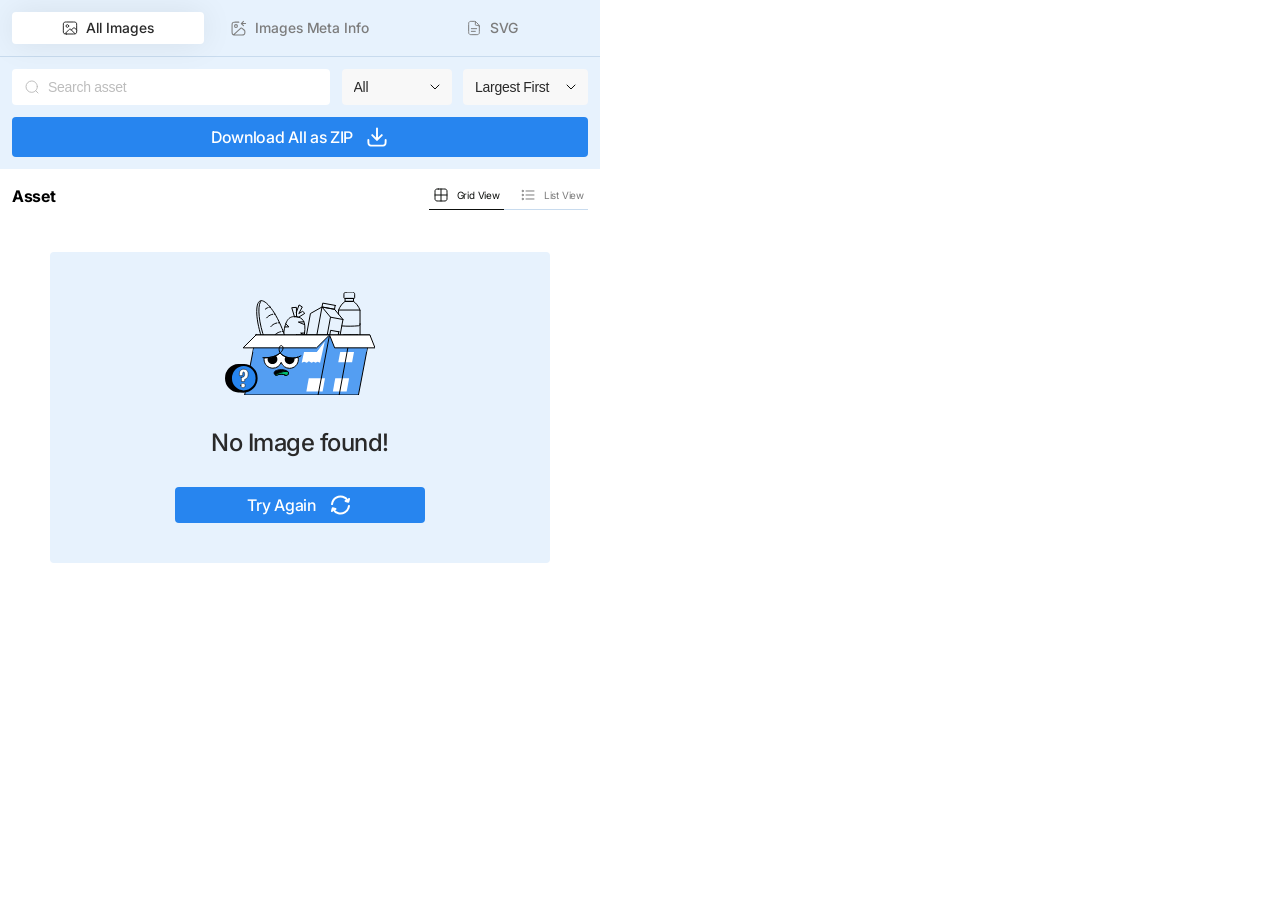
==== commit c679eadb: "refactor and organized code, add empty image and no internet state, and svgs zip download, search fu" ====
--- a/index.html
+++ b/index.html
@@ -212,8 +212,22 @@
       <!--SVG tab-->
       <!-- popup.html -->
       <div id="svgTab" class="tab-content">
-        <h1>Inline SVGs</h1>
-        <div id="svgGrid">Loading SVGs…</div>
+        <div class="zip-button-wrapper">
+          <button id="downloadAllSvgsBtn" class="download-zip-btn">
+            Download all SVGs
+            <img
+              src="assets/download-01.svg"
+              alt="Download Button"
+              width="24"
+              height="24"
+            />
+          </button>
+        </div>
+
+        <div class="svg-content">
+          <h1>Inline SVGs</h1>
+          <div id="svgGrid">Loading SVGs…</div>
+        </div>
       </div>
     </div>
     <!-- Popup content -->
--- a/styles.css
+++ b/styles.css
@@ -488,8 +488,21 @@
 .danger {
   color: red;
 }
-#svgTab {
+#svgTab > .svg-content {
   padding: 12px;
+}
+
+#svgTab.active {
+  gap: 0px !important;
+}
+
+#svgTab .svg-content h1 {
+  margin-bottom: 12px;
+}
+
+#svgTab .zip-button-wrapper {
+  padding: 12px;
+  background: var(--primary-50);
 }
 
 /* custom select style  */
@@ -756,3 +769,51 @@
   color: #bdbdbd;
   font-weight: 400;
 }
+
+/* empty states styles */
+.state {
+  display: flex;
+  align-items: center;
+  justify-content: center;
+  flex-direction: column;
+  gap: 24px;
+  background: var(--primary-50);
+  padding: 40px;
+  border-radius: 4px;
+  width: 500px;
+  margin: 30px auto auto auto;
+}
+
+.no-internet {
+  margin-top: auto !important;
+}
+
+.state-title {
+  color: #292929;
+  text-align: center;
+  font-size: 24px;
+  font-style: normal;
+  font-weight: 500;
+  line-height: 40px;
+  letter-spacing: -0.48px;
+}
+
+.state-btn {
+  display: flex;
+  width: 250px;
+  height: 36px;
+  padding: 16px 32px;
+  justify-content: center;
+  align-items: center;
+  gap: 12px;
+  border-radius: 4px;
+  background: var(--primary-color);
+  border: none;
+  outline: none;
+  color: #fff;
+  font-size: 16px;
+  font-style: normal;
+  font-weight: 500;
+  line-height: 28px;
+  letter-spacing: -0.32px;
+}
